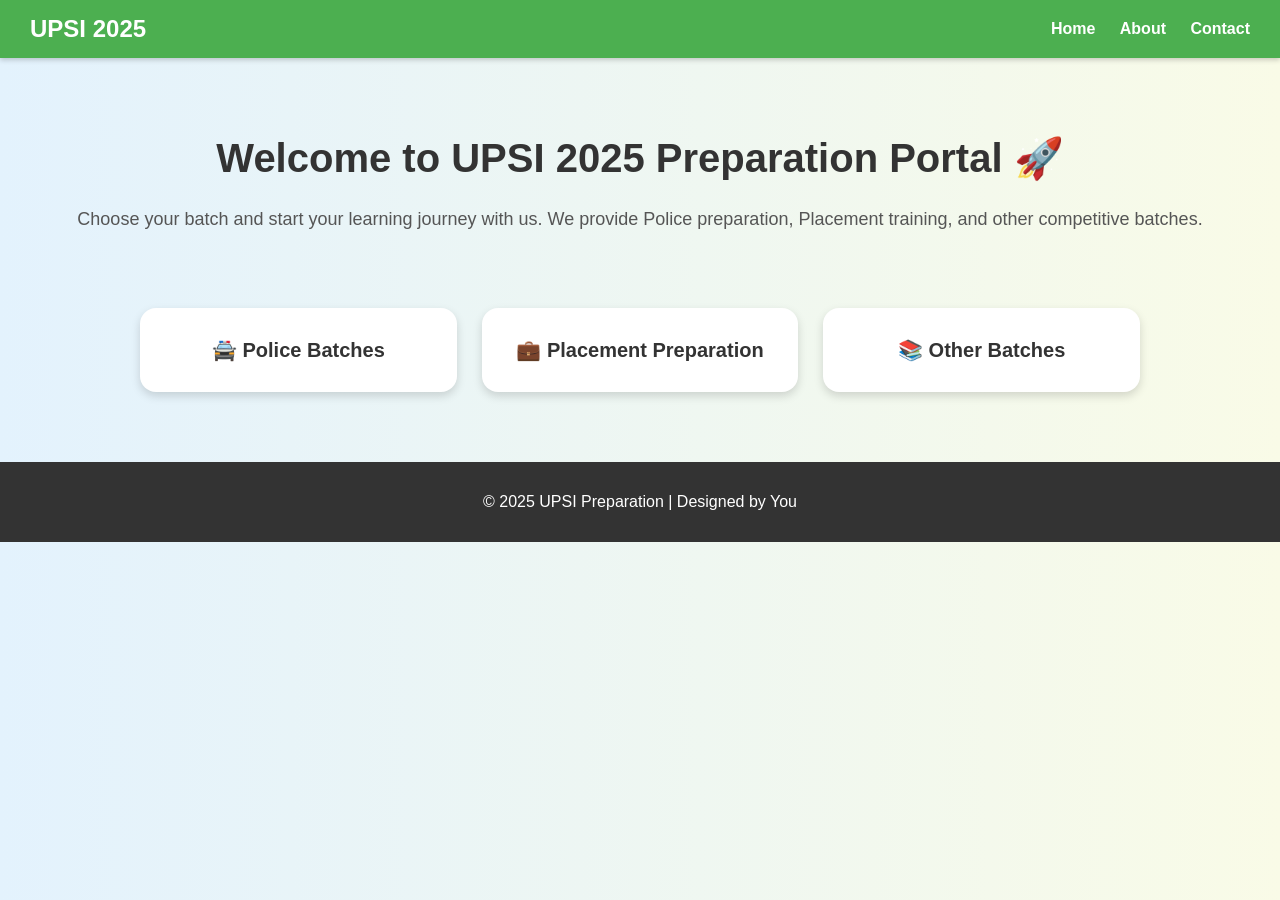
==== index.html @ 860631c0 "first commit" ====
<!DOCTYPE html>
<html lang="en">
<head>
  <meta charset="UTF-8">
  <meta name="viewport" content="width=device-width, initial-scale=1.0">
  <title>UPSI 2025 Batches</title>
  <style>
    body {
      font-family: 'Segoe UI', Arial, sans-serif;
      background: linear-gradient(to right, #e3f2fd, #f9fbe7);
      margin: 0;
      padding: 0;
    }

    /* Navbar */
    .navbar {
      background: #4CAF50;
      padding: 15px 30px;
      display: flex;
      justify-content: space-between;
      align-items: center;
      color: white;
      box-shadow: 0 2px 5px rgba(0,0,0,0.2);
    }
    .navbar h2 {
      margin: 0;
    }
    .navbar a {
      color: white;
      text-decoration: none;
      margin-left: 20px;
      font-weight: bold;
    }
    .navbar a:hover {
      text-decoration: underline;
    }

    /* Main */
    .welcome {
      text-align: center;
      padding: 50px 20px 20px 20px;
    }
    .welcome h1 {
      font-size: 40px;
      color: #333;
    }
    .welcome p {
      font-size: 18px;
      color: #555;
    }

    /* Buttons */
    .button-container {
      display: grid;
      grid-template-columns: repeat(auto-fit, minmax(250px, 1fr));
      gap: 25px;
      max-width: 1000px;
      margin: auto;
      padding: 40px;
    }
    .batch-btn {
      padding: 30px 20px;
      border: none;
      border-radius: 16px;
      background: white;
      color: #333;
      font-size: 20px;
      font-weight: bold;
      cursor: pointer;
      transition: 0.3s;
      box-shadow: 0 4px 10px rgba(0,0,0,0.15);
    }
    .batch-btn:hover {
      background: #4CAF50;
      color: white;
      transform: translateY(-5px);
    }

    /* Footer */
    .footer {
      background: #333;
      color: white;
      text-align: center;
      padding: 15px;
      margin-top: 30px;
    }
  </style>
</head>
<body>
  <!-- Navbar -->
  <div class="navbar">
    <h2>UPSI 2025</h2>
    <div>
      <a href="index.html">Home</a>
      <a href="Portfolio/iindex.html">About</a>
      <a href="Portfolio/iindex.html#contact">Contact</a>
    </div>
  </div>

  <!-- Welcome Section -->
  <div class="welcome">
    <h1>Welcome to UPSI 2025 Preparation Portal 🚀</h1>
    <p>Choose your batch and start your learning journey with us.  
    We provide Police preparation, Placement training, and other competitive batches.</p>
  </div>

  <!-- Buttons -->
  <div class="button-container">
    <button class="batch-btn" onclick="location.href='Police batches.html'">🚔 Police Batches</button>
    <button class="batch-btn" onclick="location.href='Placementprep.html'">💼 Placement Preparation</button>
    <button class="batch-btn" onclick="location.href='otherbatch.html'">📚 Other Batches</button>
  </div>

  <!-- Footer -->
  <div class="footer">
    <p>© 2025 UPSI Preparation | Designed by You</p>
  </div>
</body>
</html>
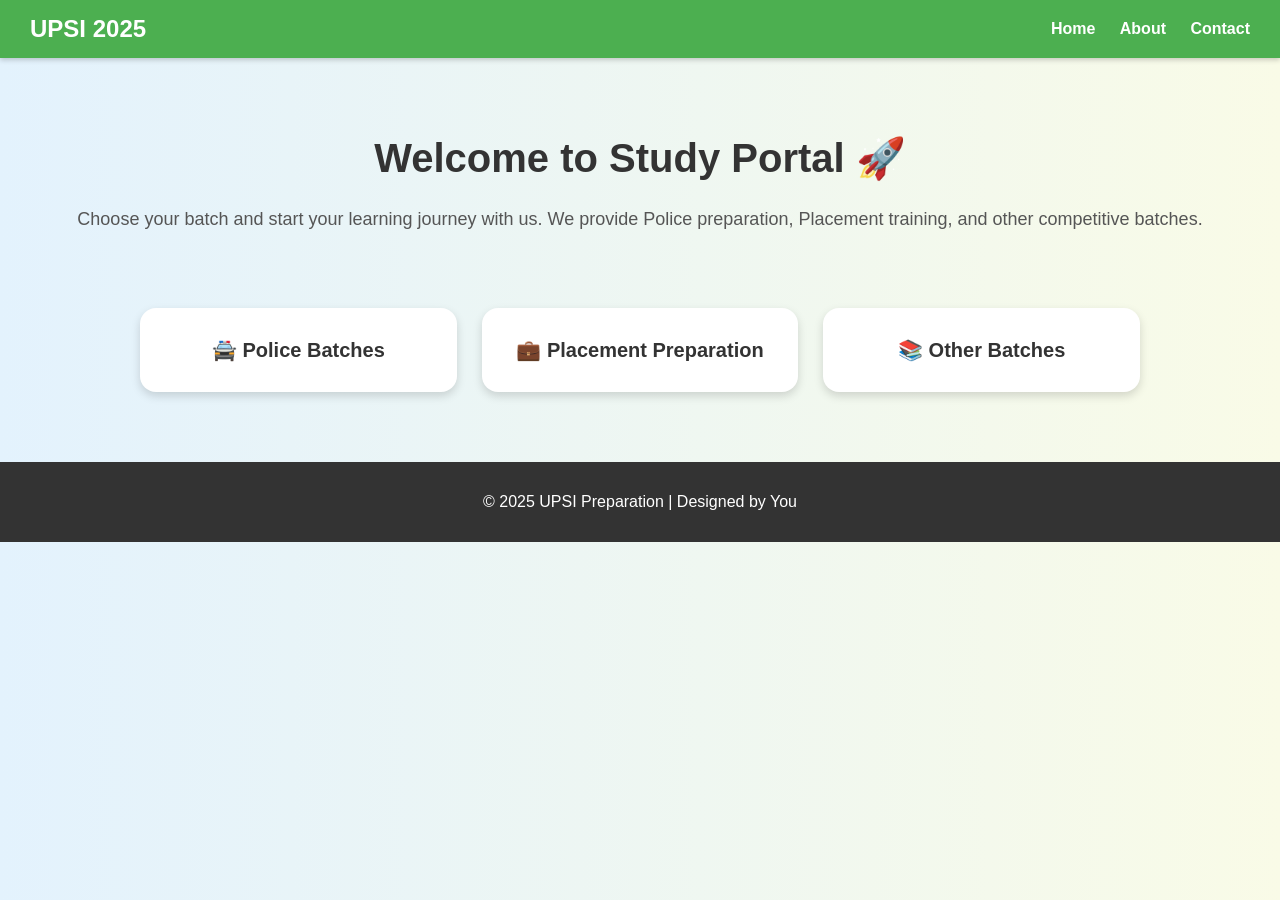
==== commit 5f9459b8: "commit changes in ui" ====
--- a/index.html
+++ b/index.html
@@ -3,7 +3,7 @@
 <head>
   <meta charset="UTF-8">
   <meta name="viewport" content="width=device-width, initial-scale=1.0">
-  <title>UPSI 2025 Batches</title>
+  <title>Study Point</title>
   <style>
     body {
       font-family: 'Segoe UI', Arial, sans-serif;
@@ -99,7 +99,7 @@
 
   <!-- Welcome Section -->
   <div class="welcome">
-    <h1>Welcome to UPSI 2025 Preparation Portal 🚀</h1>
+    <h1>Welcome to Study Portal 🚀</h1>
     <p>Choose your batch and start your learning journey with us.  
     We provide Police preparation, Placement training, and other competitive batches.</p>
   </div>
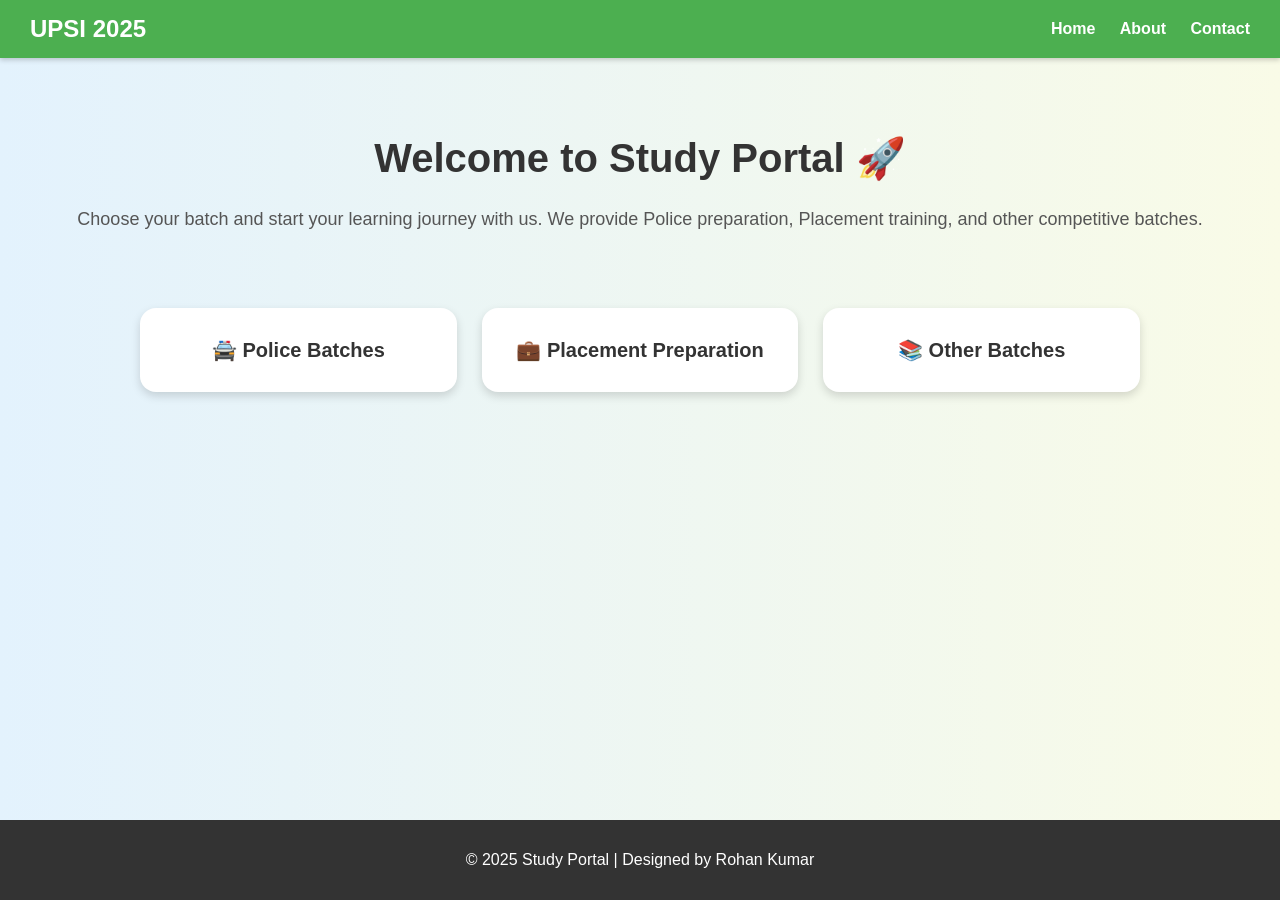
==== commit 046f0c78: "commit completed" ====
--- a/index.html
+++ b/index.html
@@ -10,6 +10,9 @@
       background: linear-gradient(to right, #e3f2fd, #f9fbe7);
       margin: 0;
       padding: 0;
+      display: flex;
+      flex-direction: column;
+      min-height: 100vh; /* full viewport height */
     }
 
     /* Navbar */
@@ -36,6 +39,9 @@
     }
 
     /* Main */
+    .main {
+      flex: 1; /* pushes footer to bottom */
+    }
     .welcome {
       text-align: center;
       padding: 50px 20px 20px 20px;
@@ -82,7 +88,6 @@
       color: white;
       text-align: center;
       padding: 15px;
-      margin-top: 30px;
     }
   </style>
 </head>
@@ -97,23 +102,26 @@
     </div>
   </div>
 
-  <!-- Welcome Section -->
-  <div class="welcome">
-    <h1>Welcome to Study Portal 🚀</h1>
-    <p>Choose your batch and start your learning journey with us.  
-    We provide Police preparation, Placement training, and other competitive batches.</p>
-  </div>
+  <!-- Main Content -->
+  <div class="main">
+    <!-- Welcome Section -->
+    <div class="welcome">
+      <h1>Welcome to Study Portal 🚀</h1>
+      <p>Choose your batch and start your learning journey with us.  
+      We provide Police preparation, Placement training, and other competitive batches.</p>
+    </div>
 
-  <!-- Buttons -->
-  <div class="button-container">
-    <button class="batch-btn" onclick="location.href='Police batches.html'">🚔 Police Batches</button>
-    <button class="batch-btn" onclick="location.href='Placementprep.html'">💼 Placement Preparation</button>
-    <button class="batch-btn" onclick="location.href='otherbatch.html'">📚 Other Batches</button>
+    <!-- Buttons -->
+    <div class="button-container">
+      <button class="batch-btn" onclick="location.href='Police batches.html'">🚔 Police Batches</button>
+      <button class="batch-btn" onclick="location.href='Placementprep.html'">💼 Placement Preparation</button>
+      <button class="batch-btn" onclick="location.href='otherbatch.html'">📚 Other Batches</button>
+    </div>
   </div>
 
   <!-- Footer -->
   <div class="footer">
-    <p>© 2025 UPSI Preparation | Designed by You</p>
+    <p>© 2025 Study Portal | Designed by Rohan Kumar</p>
   </div>
 </body>
 </html>
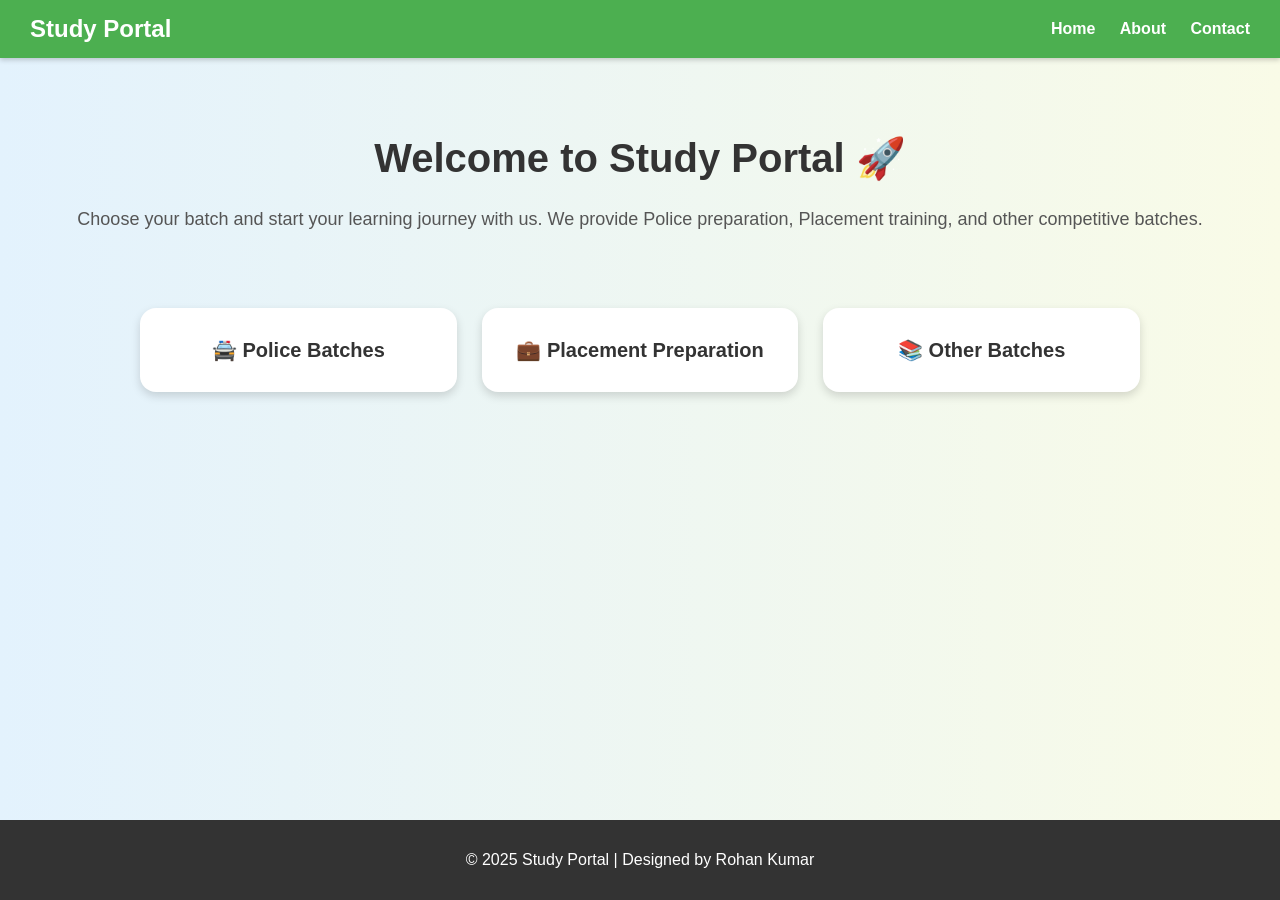
==== commit 95d996a8: "Update index.html" ====
--- a/index.html
+++ b/index.html
@@ -94,7 +94,7 @@
 <body>
   <!-- Navbar -->
   <div class="navbar">
-    <h2>UPSI 2025</h2>
+    <h2>Study Portal</h2>
     <div>
       <a href="index.html">Home</a>
       <a href="Portfolio/iindex.html">About</a>
